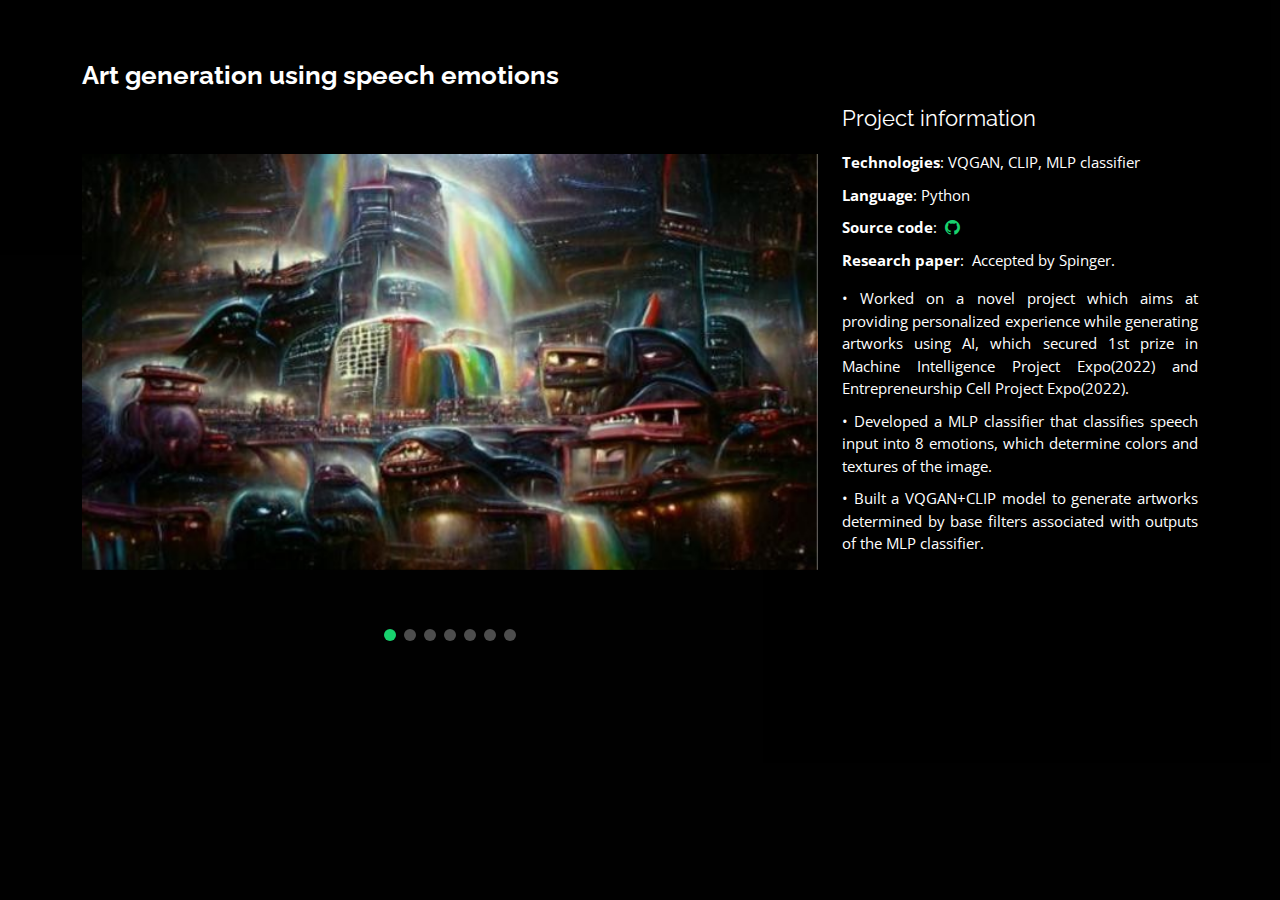
==== project_pages/art_gen.html @ 739ed62c "first commit" ====
<!DOCTYPE html>
<html lang="en">

<head>
  <meta charset="utf-8">
  <meta content="width=device-width, initial-scale=1.0" name="viewport">

  <title>Portfolio Details - Personal Bootstrap Template</title>
  <meta content="" name="description">
  <meta content="" name="keywords">

  <!-- Favicons -->
  <link href="../assets/img/favicon.png" rel="icon">
  <link href="../assets/img/apple-touch-icon.png" rel="apple-touch-icon">

  <!-- Google Fonts -->
  <link href="https://fonts.googleapis.com/css?family=Open+Sans:300,300i,400,400i,600,600i,700,700i|Raleway:300,300i,400,400i,500,500i,600,600i,700,700i|Poppins:300,300i,400,400i,500,500i,600,600i,700,700i" rel="stylesheet">

  <!-- Vendor CSS Files -->
  <link href="../assets/vendor/bootstrap/css/bootstrap.min.css" rel="stylesheet">
  <link href="../assets/vendor/bootstrap-icons/bootstrap-icons.css" rel="stylesheet">
  <link href="../assets/vendor/boxicons/css/boxicons.min.css" rel="stylesheet">
  <link href="../assets/vendor/glightbox/css/glightbox.min.css" rel="stylesheet">
  <link href="../assets/vendor/remixicon/remixicon.css" rel="stylesheet">
  <link href="../assets/vendor/swiper/swiper-bundle.min.css" rel="stylesheet">

  <!-- Template Main CSS File -->
  <link href="../assets/css/style.css" rel="stylesheet">


</head>

<body>

  <main id="main">

    <!-- ======= Portfolio Details ======= -->
    <div id="portfolio-details" class="portfolio-details">
      <div class="container">

        <div class="row">

          <div class="col-lg-8">
            <h2 class="portfolio-title">Art generation using speech emotions</h2>

            <div class="portfolio-details-slider swiper">
              <div class="swiper-wrapper align-items-center">

                <div class="swiper-slide">
                  <img src="../assets/img/projects/art_gen/1.png" width="100%"  alt="">
                </div>

                <div class="swiper-slide">
                  <img src="../assets/img/projects/art_gen/2.png" width="100%" alt="">
                </div>

                <div class="swiper-slide">
                  <img src="../assets/img/projects/art_gen/3.png" width="100%" alt="">
                </div>

                <div class="swiper-slide">
                  <img src="../assets/img/projects/art_gen/4.png" width="100%" alt="">
                </div>
                
                <div class="swiper-slide">
                  <img src="../assets/img/projects/art_gen/5.png" width="100%" alt="">
                </div>

                <div class="swiper-slide">
                  <img src="../assets/img/projects/art_gen/6.png" width="100%" alt="">
                </div>

                <div class="swiper-slide">
                  <img src="../assets/img/projects/art_gen/7.png" width="100%" alt="">
                </div>

              </div>
              <div class="swiper-pagination"></div>
            </div>

          </div>

          <div class="col-lg-4 portfolio-info"  style="text-align: justify;text-justify:inter-word;">
            <h3>Project information</h3>
            <ul>
              <li><strong>Technologies</strong>: VQGAN, CLIP, MLP classifier</li>
              <li><strong>Language</strong>: Python</li>
              <li><strong>Source code</strong>: &nbsp;<a href="https://github.com/RishabhPatil02/art-generation-using-speech-emotions" target="_blank" class="twitter"><i class="bi bi-github"></i></a></li>
              <li><strong>Research paper</strong>: &nbsp;Accepted by Spinger.</li>
            </ul>

            <ul>
              <li>•	Worked on a novel project which aims at providing personalized experience while generating artworks using AI, which secured 1st prize in Machine Intelligence Project Expo(2022) and Entrepreneurship Cell Project Expo(2022).</li>
              <li>•	Developed a MLP classifier that classifies speech input into 8 emotions, which determine colors and textures of the image.</li>
              <li>•	Built a VQGAN+CLIP model to generate artworks determined by base filters associated with outputs of the MLP classifier.</li>
            </ul>
          </div>

        </div>

      </div>
    </div><!-- End Portfolio Details -->

  </main><!-- End #main -->


  <!-- Vendor JS Files -->
  <script src="../assets/vendor/purecounter/purecounter_vanilla.js"></script>
  <script src="../assets/vendor/bootstrap/js/bootstrap.bundle.min.js"></script>
  <script src="../assets/vendor/glightbox/js/glightbox.min.js"></script>
  <script src="../assets/vendor/isotope-layout/isotope.pkgd.min.js"></script>
  <script src="../assets/vendor/swiper/swiper-bundle.min.js"></script>
  <script src="../assets/vendor/waypoints/noframework.waypoints.js"></script>
  <script src="../assets/vendor/php-email-form/validate.js"></script>

  <!-- Template Main JS File -->
  <script src="../assets/js/main.js"></script>

</body>

</html>
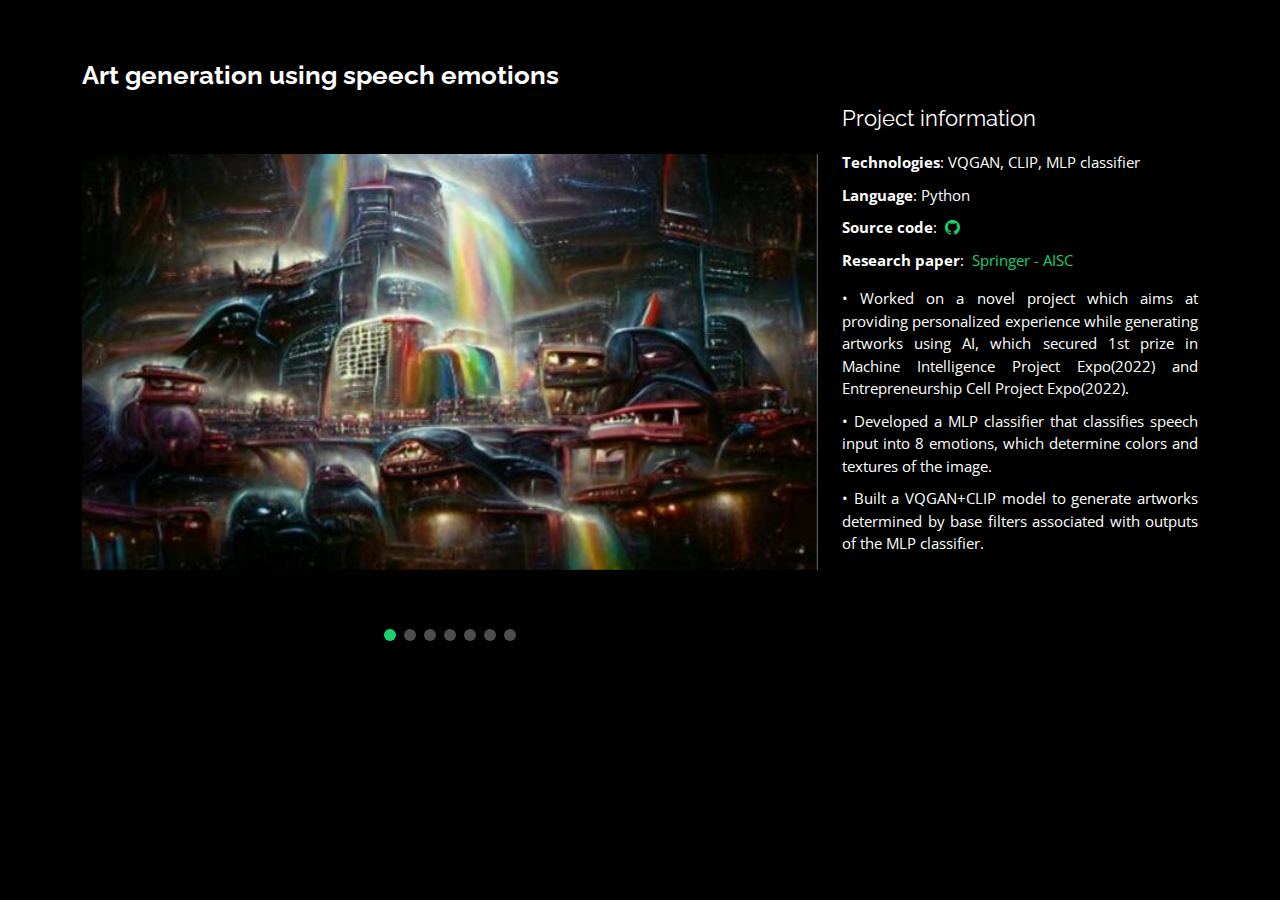
==== commit 53656c95: "project addition" ====
--- a/project_pages/art_gen.html
+++ b/project_pages/art_gen.html
@@ -86,7 +86,8 @@
               <li><strong>Technologies</strong>: VQGAN, CLIP, MLP classifier</li>
               <li><strong>Language</strong>: Python</li>
               <li><strong>Source code</strong>: &nbsp;<a href="https://github.com/RishabhPatil02/art-generation-using-speech-emotions" target="_blank" class="twitter"><i class="bi bi-github"></i></a></li>
-              <li><strong>Research paper</strong>: &nbsp;Accepted by Spinger.</li>
+              <li><strong>Research paper</strong>: &nbsp;<a href="https://link.springer.com/chapter/10.1007/978-981-99-1588-0_24" target="_blank" class="twitter">Springer - AISC</a></li>
+              
             </ul>
 
             <ul>
@@ -118,4 +119,4 @@
 
 </body>
 
-</html>+</html>
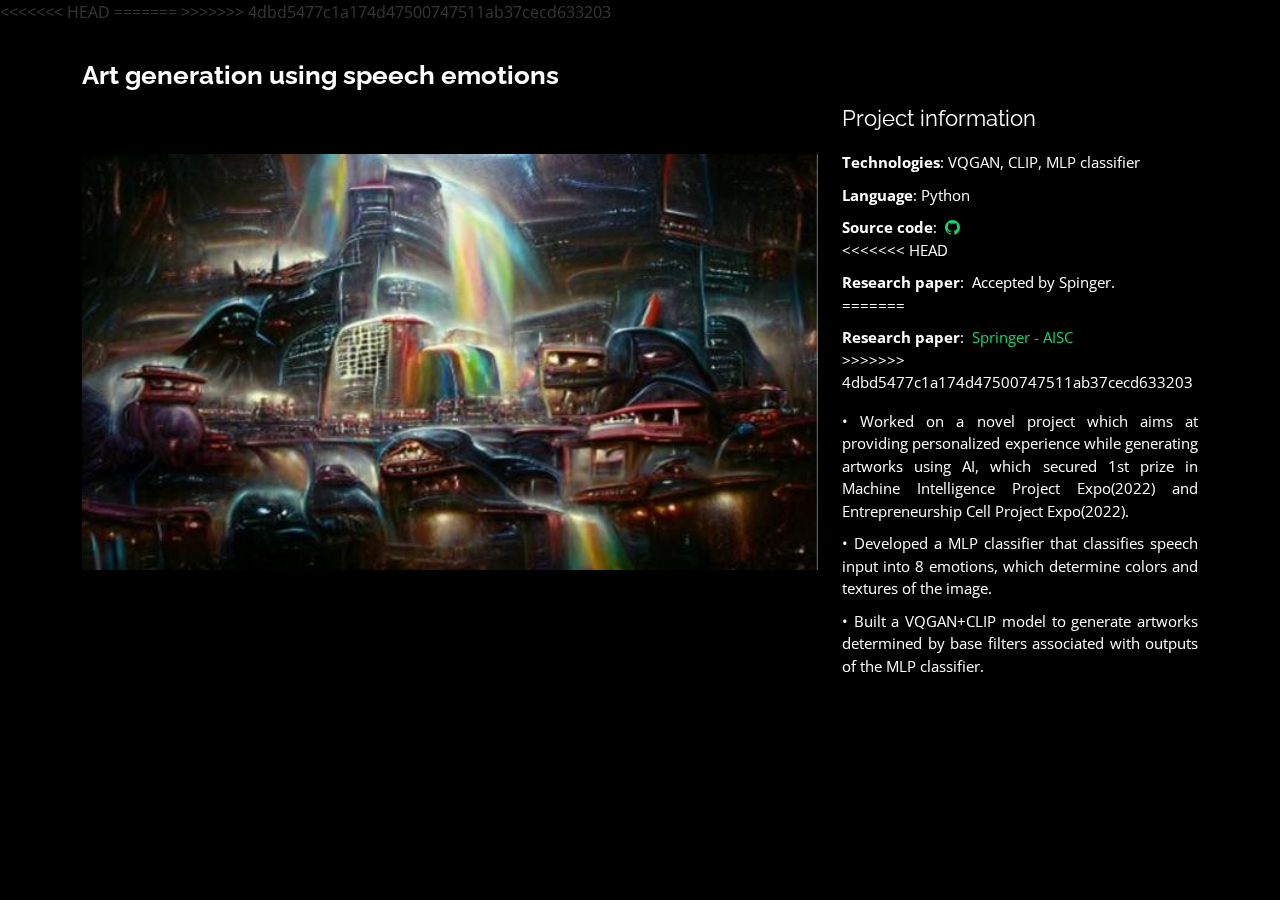
==== commit 48d3100a: "newly pulled" ====
--- a/project_pages/art_gen.html
+++ b/project_pages/art_gen.html
@@ -86,8 +86,12 @@
               <li><strong>Technologies</strong>: VQGAN, CLIP, MLP classifier</li>
               <li><strong>Language</strong>: Python</li>
               <li><strong>Source code</strong>: &nbsp;<a href="https://github.com/RishabhPatil02/art-generation-using-speech-emotions" target="_blank" class="twitter"><i class="bi bi-github"></i></a></li>
+<<<<<<< HEAD
+              <li><strong>Research paper</strong>: &nbsp;Accepted by Spinger.</li>
+=======
               <li><strong>Research paper</strong>: &nbsp;<a href="https://link.springer.com/chapter/10.1007/978-981-99-1588-0_24" target="_blank" class="twitter">Springer - AISC</a></li>
               
+>>>>>>> 4dbd5477c1a174d47500747511ab37cecd633203
             </ul>
 
             <ul>
@@ -119,4 +123,8 @@
 
 </body>
 
+<<<<<<< HEAD
 </html>
+=======
+</html>
+>>>>>>> 4dbd5477c1a174d47500747511ab37cecd633203
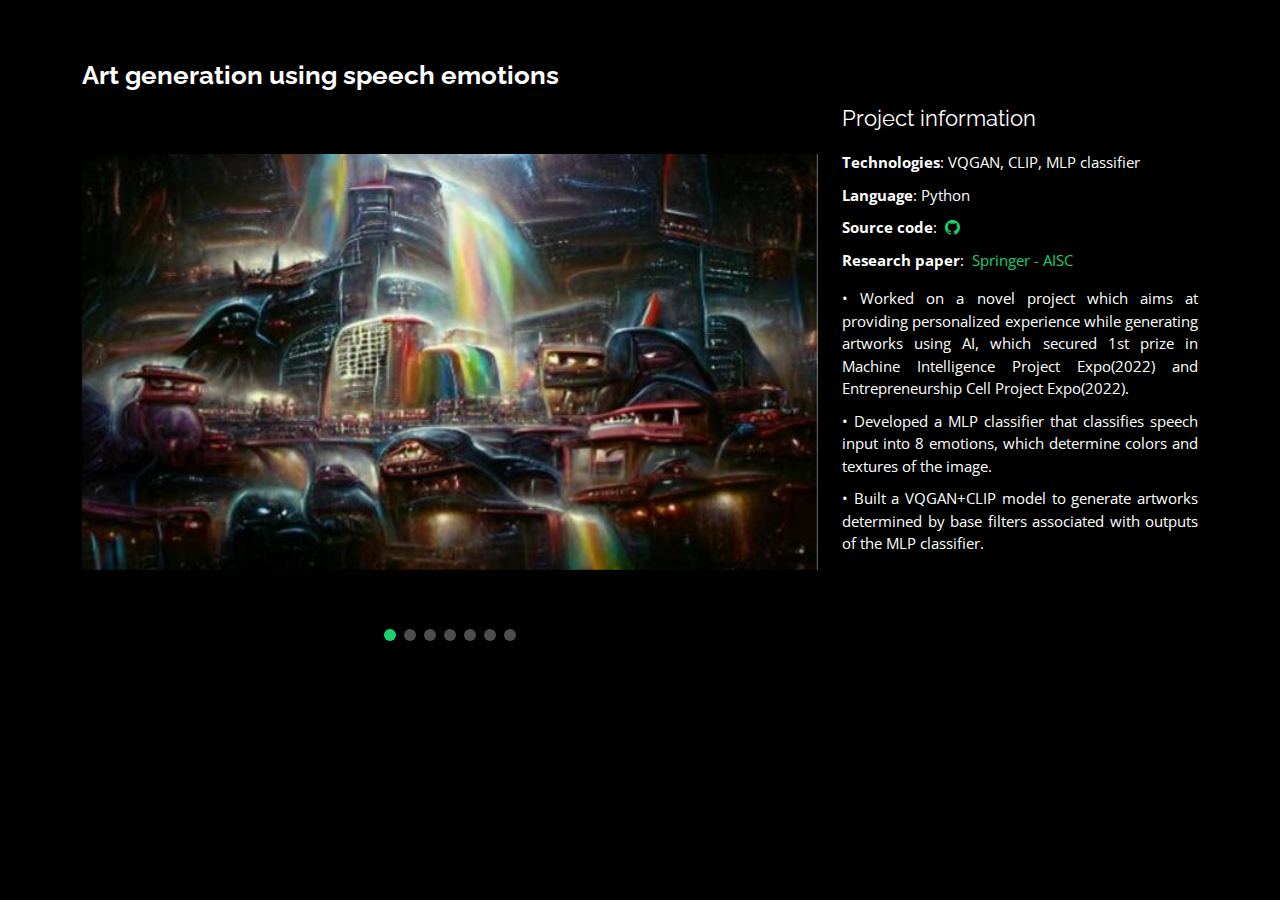
==== commit f47a0f27: "conflicts resolved" ====
--- a/project_pages/art_gen.html
+++ b/project_pages/art_gen.html
@@ -86,12 +86,8 @@
               <li><strong>Technologies</strong>: VQGAN, CLIP, MLP classifier</li>
               <li><strong>Language</strong>: Python</li>
               <li><strong>Source code</strong>: &nbsp;<a href="https://github.com/RishabhPatil02/art-generation-using-speech-emotions" target="_blank" class="twitter"><i class="bi bi-github"></i></a></li>
-<<<<<<< HEAD
-              <li><strong>Research paper</strong>: &nbsp;Accepted by Spinger.</li>
-=======
               <li><strong>Research paper</strong>: &nbsp;<a href="https://link.springer.com/chapter/10.1007/978-981-99-1588-0_24" target="_blank" class="twitter">Springer - AISC</a></li>
               
->>>>>>> 4dbd5477c1a174d47500747511ab37cecd633203
             </ul>
 
             <ul>
@@ -123,8 +119,4 @@
 
 </body>
 
-<<<<<<< HEAD
 </html>
-=======
-</html>
->>>>>>> 4dbd5477c1a174d47500747511ab37cecd633203
